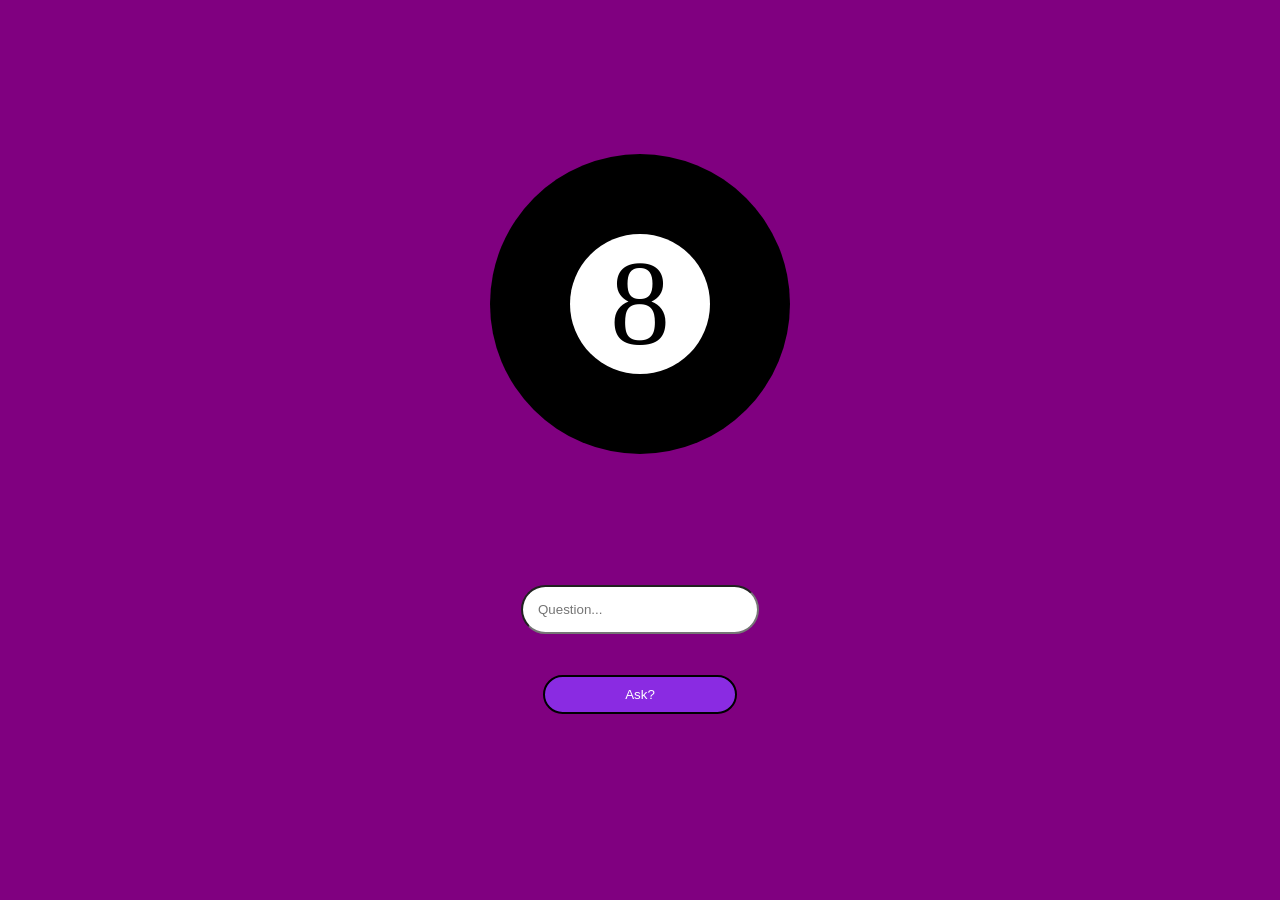
==== index.html @ 672ddbbf "Rename 8ball.html to index.html" ====
<html lang="en">
    <head>
        <link rel="8ball icon" href="images/icons8-pool-8-ball-48.png">
        <link rel="stylesheet" href="style.css">
        <script src="script.js"></script>
        <title>Magic Eight Ball</title>

    </head>
    <body>

        <div class="ball">
            <div class="whitesurface">
                <p id="answer">8</p>
            </div>
        </div>

        <div>
            <div class="inputfield">
                <input id="txt" type="text" Placeholder="Question...">
                <button id="btn" onclick="myFunction()">  Ask? </button>
            </div>
        </div>
            
        
    
    </body>
</html>
---- style.css ----
body{
    display: grid;
    justify-content: center;
    align-items: center;
    
    overflow: hidden;
    background-color: purple;
}

.ball{
    position: abo;
    width: 300px;
    height: 300px;
    background-color: black;
    border-radius: 50%;
    display: flex;
    justify-content: center;
    align-items: center;
}

.inputfield{
    display:flex;
    justify-content: center;
}

input{
    position: absolute;
    top: 65vh;
    padding:15px 50px 15px 15px;
    border-radius: 30px;
}

input:focus{
    outline: 2px solid grey;
}

button{
    position: absolute;
    top: 75vh;
    padding: 10px 80px;
    border-radius: 30px;
    background-color: blueviolet;
    color: white;
    border: 2px solid black;
}

button:hover{
    background-color: rgb(85,0,85);
}

button:active{
    background-color: grey ;
}

#answer{
    font-family:calibri;
    width: 70px;
    color: black;
    border-radius: 50%;
    text-align: center;
    font-size: 120px;
}

.whitesurface{
    width: 140px;
    height: 140px;
    background-color: white;
    border-radius: 50%;
    display: flex;
    align-items: center;
    justify-content: center;

}
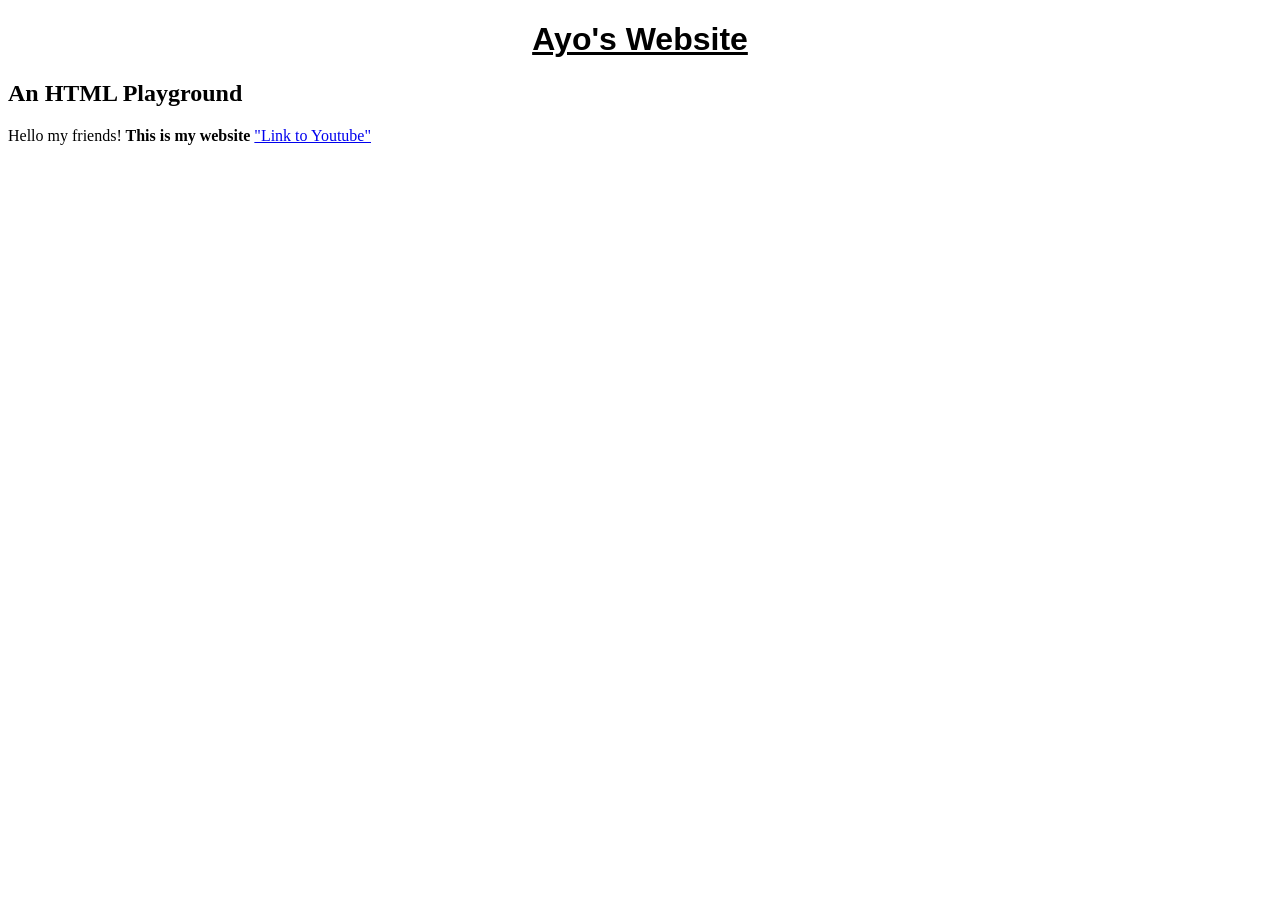
==== commit f68ac115: "Add files via upload" ====
--- a/index.html
+++ b/index.html
@@ -1,27 +1,17 @@
-<html lang="en">
+<!DOCTYPE html>
+
+<html>
     <head>
-        <link rel="8ball icon" href="images/icons8-pool-8-ball-48.png">
+        <meta charset="utf-8">
+        <meta name="viewport" content="width=device-width, initial-scale=1">
         <link rel="stylesheet" href="style.css">
-        <script src="script.js"></script>
-        <title>Magic Eight Ball</title>
-
+        <title>My First Website</title>
     </head>
     <body>
+        <centre> <h1> Ayo's Website</h1> </centre>
+        <h2> An HTML Playground</h2>
+        Hello my friends!<b> This is my website </b>
+        <a href="https:youtube.com" target="_blank">"Link to Youtube"</a>
 
-        <div class="ball">
-            <div class="whitesurface">
-                <p id="answer">8</p>
-            </div>
-        </div>
-
-        <div>
-            <div class="inputfield">
-                <input id="txt" type="text" Placeholder="Question...">
-                <button id="btn" onclick="myFunction()">  Ask? </button>
-            </div>
-        </div>
-            
-        
-    
     </body>
-</html>
+</html>
--- a/style.css
+++ b/style.css
@@ -1,76 +1,6 @@
-
-
-body{
-    display: grid;
-    justify-content: center;
-    align-items: center;
-    
-    overflow: hidden;
-    background-color: purple;
-}
-
-.ball{
-    position: abo;
-    width: 300px;
-    height: 300px;
-    background-color: black;
-    border-radius: 50%;
-    display: flex;
-    justify-content: center;
-    align-items: center;
-}
-
-.inputfield{
-    display:flex;
-    justify-content: center;
-}
-
-input{
-    position: absolute;
-    top: 65vh;
-    padding:15px 50px 15px 15px;
-    border-radius: 30px;
-}
-
-input:focus{
-    outline: 2px solid grey;
-}
-
-button{
-    position: absolute;
-    top: 75vh;
-    padding: 10px 80px;
-    border-radius: 30px;
-    background-color: blueviolet;
-    color: white;
-    border: 2px solid black;
-}
-
-button:hover{
-    background-color: rgb(85,0,85);
-}
-
-button:active{
-    background-color: grey ;
-}
-
-#answer{
-    font-family:calibri;
-    width: 70px;
-    color: black;
-    border-radius: 50%;
+h1 {
+    font-family: Arial;
     text-align: center;
-    font-size: 120px;
-}
-
-.whitesurface{
-    width: 140px;
-    height: 140px;
-    background-color: white;
-    border-radius: 50%;
-    display: flex;
-    align-items: center;
-    justify-content: center;
-
-}
-
+    text-decoration: underline;
+    color:black;
+}
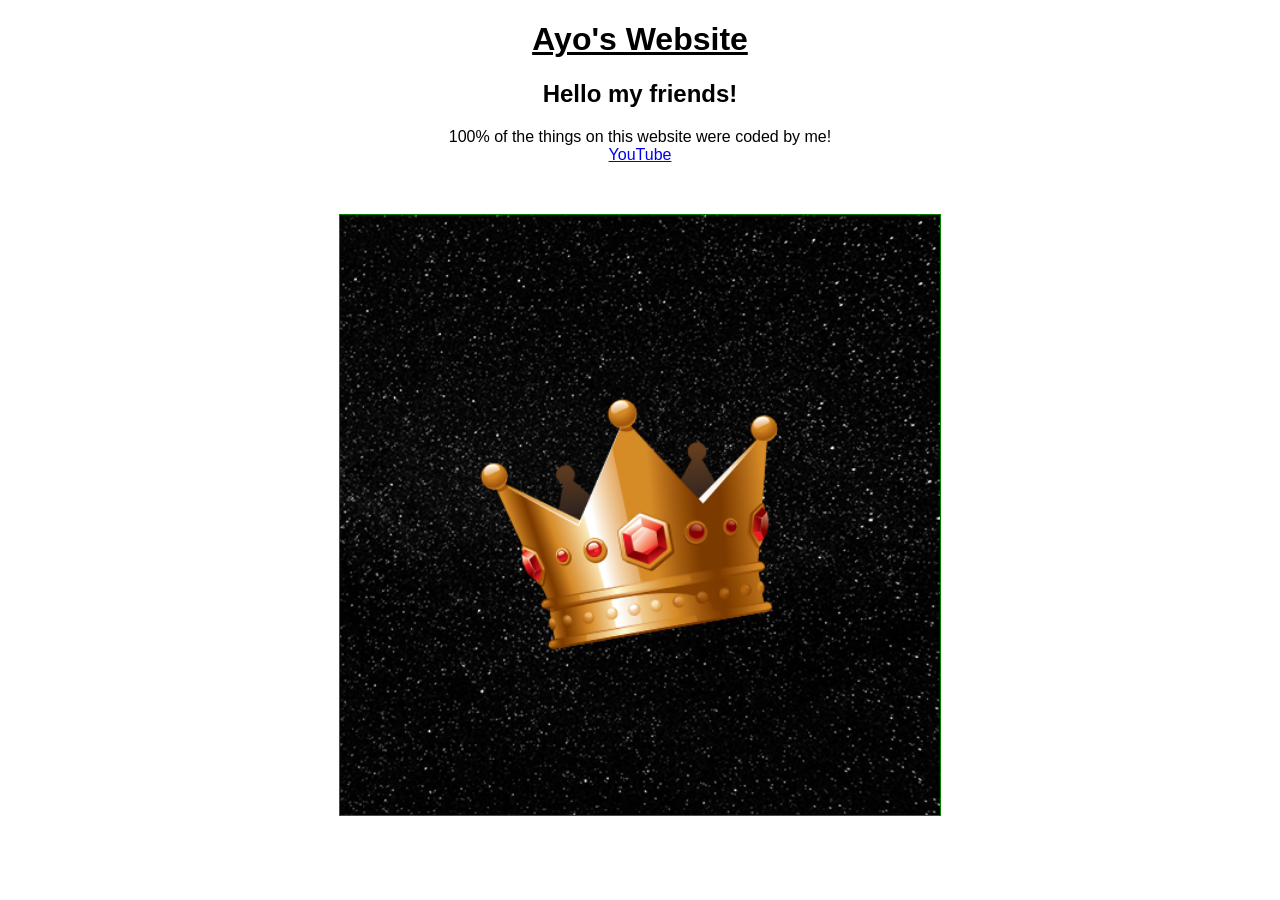
==== commit 1bf7f4c2: "Add files via upload" ====
--- a/index.html
+++ b/index.html
@@ -5,13 +5,16 @@
         <meta charset="utf-8">
         <meta name="viewport" content="width=device-width, initial-scale=1">
         <link rel="stylesheet" href="style.css">
-        <title>My First Website</title>
+        <title>Ayo's Website</title>
+        <link rel="icon" type="image/x-icon" href="/images/NotAyo123_ProfilePicture.png"
     </head>
     <body>
-        <centre> <h1> Ayo's Website</h1> </centre>
-        <h2> An HTML Playground</h2>
-        Hello my friends!<b> This is my website </b>
-        <a href="https:youtube.com" target="_blank">"Link to Youtube"</a>
+        <h1> Ayo's Website</h1> 
+        <h2>Hello my friends!</h2> 100% of the things on this website were coded by me! <br>
+        <a href="https://youtube.com" target="_blank">YouTube</a>
+
+        <div></div>
+
 
     </body>
 </html>
--- a/style.css
+++ b/style.css
@@ -1,6 +1,24 @@
-h1 {
+body {
     font-family: Arial;
     text-align: center;
+    color:black;
+}
+
+h1 {
     text-decoration: underline;
-    color:black;
-}+}
+
+div {
+    width: 600px;
+    height: 600px;
+    border: 1px solid green;
+    margin: 50px auto;
+    background-color: red;
+    background-image: url(images/NotAyo123_ProfilePicture.png);
+    background-repeat: no-repeat;
+    background-size: cover;
+    background-attachment: scroll;
+
+}
+
+
